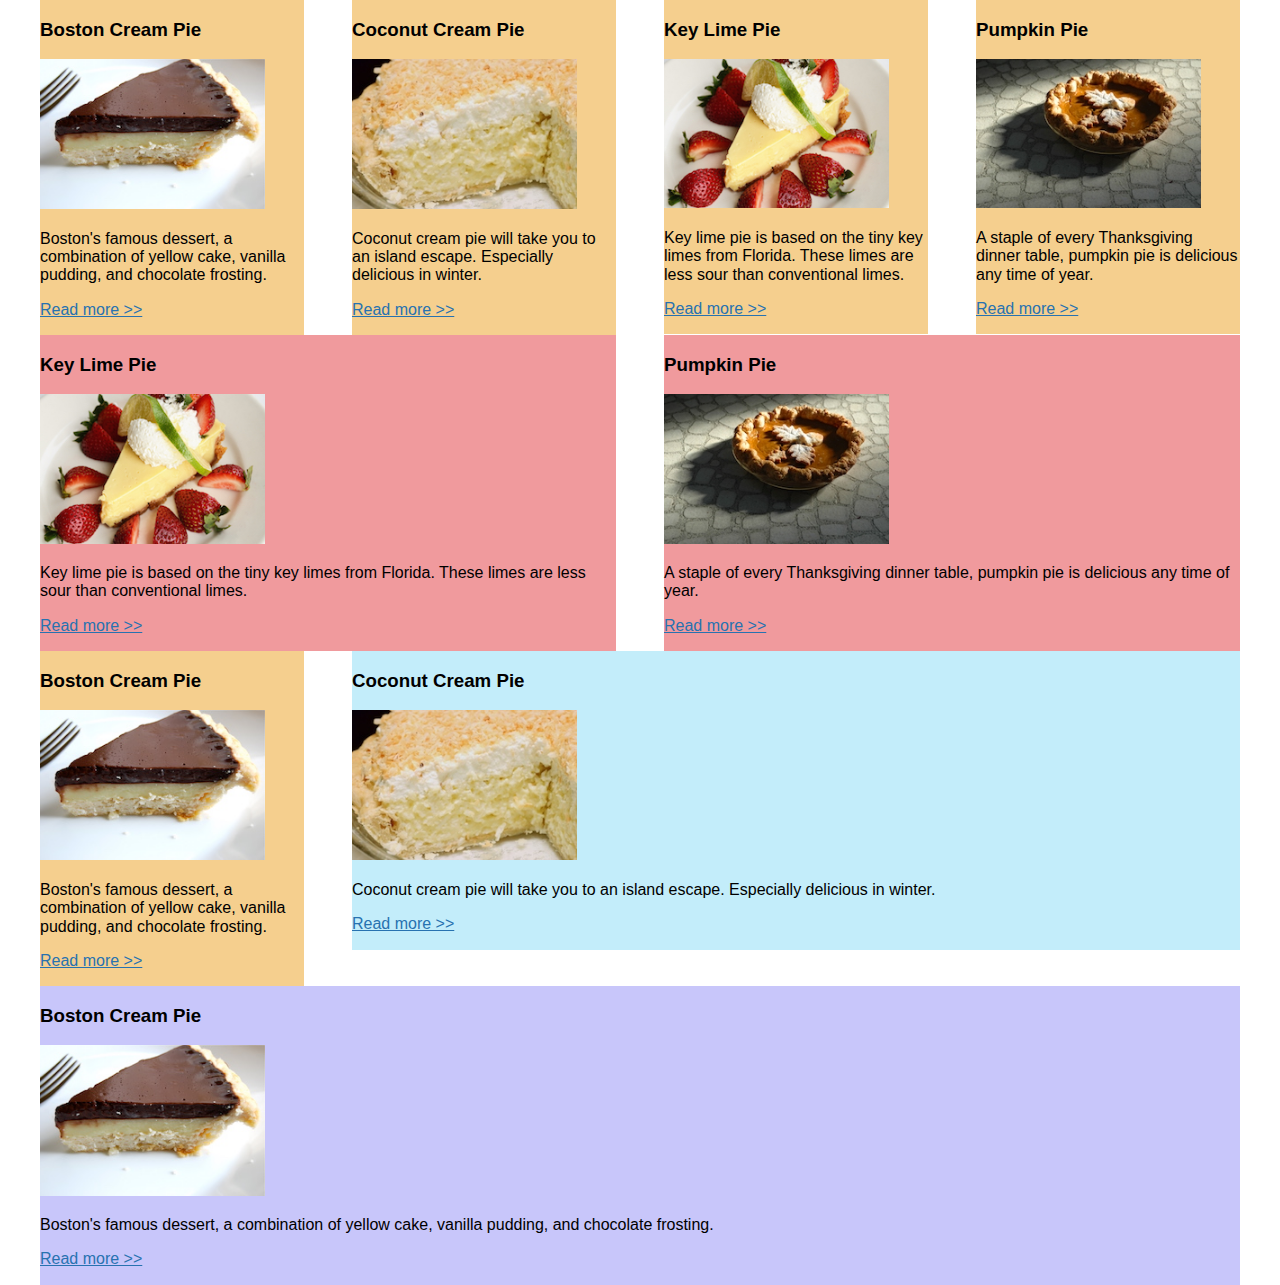
==== day-1-flexbox/1-intro-floats/begin/floats.html @ e4c98f65 "Complete Desktop Layout[1-intro-floats]" ====
<!DOCTYPE html>
<html lang="en">
<head>
	<meta charset="UTF-8">
	<title>Document</title>
	<meta name="viewport" content="width=device-width, initial-scale=1.0">
	<link rel="stylesheet" href="css/normalize.css">
	<link rel="stylesheet" href="css/floats.css">
</head>
<body>
	<div class="wrapper">
<!-- row 1, 4 individual boxes -->
		<div class="row row-1">
			<article class="col-1">
				<h3>Boston Cream Pie</h3>
			    <img src="img/boston-cream.jpg" alt="Boston creme pie.">
			    <p>Boston's famous dessert, a combination of yellow cake, vanilla pudding, and chocolate frosting.</p>
			    <p><a href="http://www.foodnetwork.com/recipes/boston-cream-pie-recipe0-1908702">Read more &gt;&gt;</a></p>
			</article>
			<article class="col-1">
		    	<h3>Coconut Cream Pie</h3>
		    	<img src="img/coconut-cream.jpg" alt="Coconut cream pie.">
		    	<p>Coconut cream pie will take you to an island escape. Especially delicious in winter.</p>
		    	<p><a href="https://www.favfamilyrecipes.com/coconut-cream-pie-2/">Read more &gt;&gt;</a></p>
		    </article>
		    <article class="col-1">
		    	<h3>Key Lime Pie</h3>
		    	<img src="img/keylime-pie.jpg" alt="Key lime pie.">
		    	<p>Key lime pie is based on the tiny key limes from Florida. These limes are less sour than conventional limes. </p>
		    	<p><a href="https://www.epicurious.com/recipes/food/views/key-lime-pie-108125" target="_blank">Read more &gt;&gt;</a></p>
		    </article>
		    <article class="col-1">
		    	<h3>Pumpkin Pie</h3>
		    	<img src="img/pumpkin-pie.jpg" alt="Pumpkin pie.">
		    	<p>A staple of every Thanksgiving dinner table, pumpkin pie is delicious any time of year.</p>
		    	<p><a href="http://www.kingarthurflour.com/recipes/pumpkin-pie-recipe" target="_blank">Read more &gt;&gt;</a></p>
		    </article>
		</div>
<!-- row 2, 2 boxes spanning 2 rows -->
		<div class="row row-2">
		    <article class="col-2">
		    	<h3>Key Lime Pie</h3>
		    	<img src="img/keylime-pie.jpg" alt="Key lime pie.">
		    	<p>Key lime pie is based on the tiny key limes from Florida. These limes are less sour than conventional limes. </p>
		    	<p><a href="https://www.epicurious.com/recipes/food/views/key-lime-pie-108125" target="_blank">Read more &gt;&gt;</a></p>
		    </article>
		    <article class="col-2">
		    	<h3>Pumpkin Pie</h3>
		    	<img src="img/pumpkin-pie.jpg" alt="Pumpkin pie.">
		    	<p>A staple of every Thanksgiving dinner table, pumpkin pie is delicious any time of year.</p>
		    	<p><a href="http://www.kingarthurflour.com/recipes/pumpkin-pie-recipe" target="_blank">Read more &gt;&gt;</a></p>
		    </article>
		</div>

<!-- row 3: narrow left column, wide right/content column -->
		<div class="row row-3">
			<article class="col-1">
				<h3>Boston Cream Pie</h3>
			    <img src="img/boston-cream.jpg" alt="Boston creme pie.">
			    <p>Boston's famous dessert, a combination of yellow cake, vanilla pudding, and chocolate frosting.</p>
			    <p><a href="http://www.foodnetwork.com/recipes/boston-cream-pie-recipe0-1908702">Read more &gt;&gt;</a></p>
			</article>
			<article class="col-3">
		    	<h3>Coconut Cream Pie</h3>
		    	<img src="img/coconut-cream.jpg" alt="Coconut cream pie.">
		    	<p>Coconut cream pie will take you to an island escape. Especially delicious in winter.</p>
		    	<p><a href="https://www.favfamilyrecipes.com/coconut-cream-pie-2/">Read more &gt;&gt;</a></p>
		    </article>
		</div>
<!-- row 4: one column -->
		<div class="row row-4">
			<article class="col-4">
				<h3>Boston Cream Pie</h3>
			    <img src="img/boston-cream.jpg" alt="Boston creme pie.">
			    <p>Boston's famous dessert, a combination of yellow cake, vanilla pudding, and chocolate frosting.</p>
			    <p><a href="http://www.foodnetwork.com/recipes/boston-cream-pie-recipe0-1908702">Read more &gt;&gt;</a></p>
			</article>
		</div>
	</div>
</body>
</html>
---- day-1-flexbox/1-intro-floats/begin/css/floats.css ----
/* Border box declaration 
https://www.paulirish.com/2012/box-sizing-border-box-ftw/ */
html {
  box-sizing: border-box;
}
/* inherit border-box on all elements in the universe and before and after
 */
*, 
*:before, 
*:after {
  box-sizing: inherit;
}

body {
	font-family: Arial, Geneva, sans-serif;
}
a {
	color: #2772B0;
}
.wrapper {
	width: 97%;
	max-width: 1200px;
	margin: 0 auto;
	float: none;
	background-color: #fff;
}

div img {
	width: 100%;
	max-width: 225px; 
}

/* Float Exercise */
/* grid system -- mobile first! */
.row::after {
	content: "";
	display: table;
	clear: both;
}

[class^=col] + [class^=col] {
	margin-left: 4%;
}


/* Mobile Landscape Screen Sizes */
@media only screen and (min-width: 480px)  {
	[class^=col] {
		float: left;
		/*margin: 0 2%;*/
	}
/*
 	.col-2 {
		width: 46%;
	}

	.col-4 {
		width: 100%;
	} */
}
/* Desktop screen Sizes */
@media only screen and (min-width: 768px) {
	.col-1 {
		width: 22%;
	}

	.col-2 {
		width: 48%;
	}

	.col-3 {
		width: 74%;
	}

	.col-4 {
		width: 100%;
	}
}

/* Debugging */
.col-4 {
	background-color: #c8c6fa;
}

.col-3 {
	background-color: #c3edfa;
}

.col-2 {
	background-color: #f09a9d;
}

.col-1 {
	background-color: #f5cf8e;
}
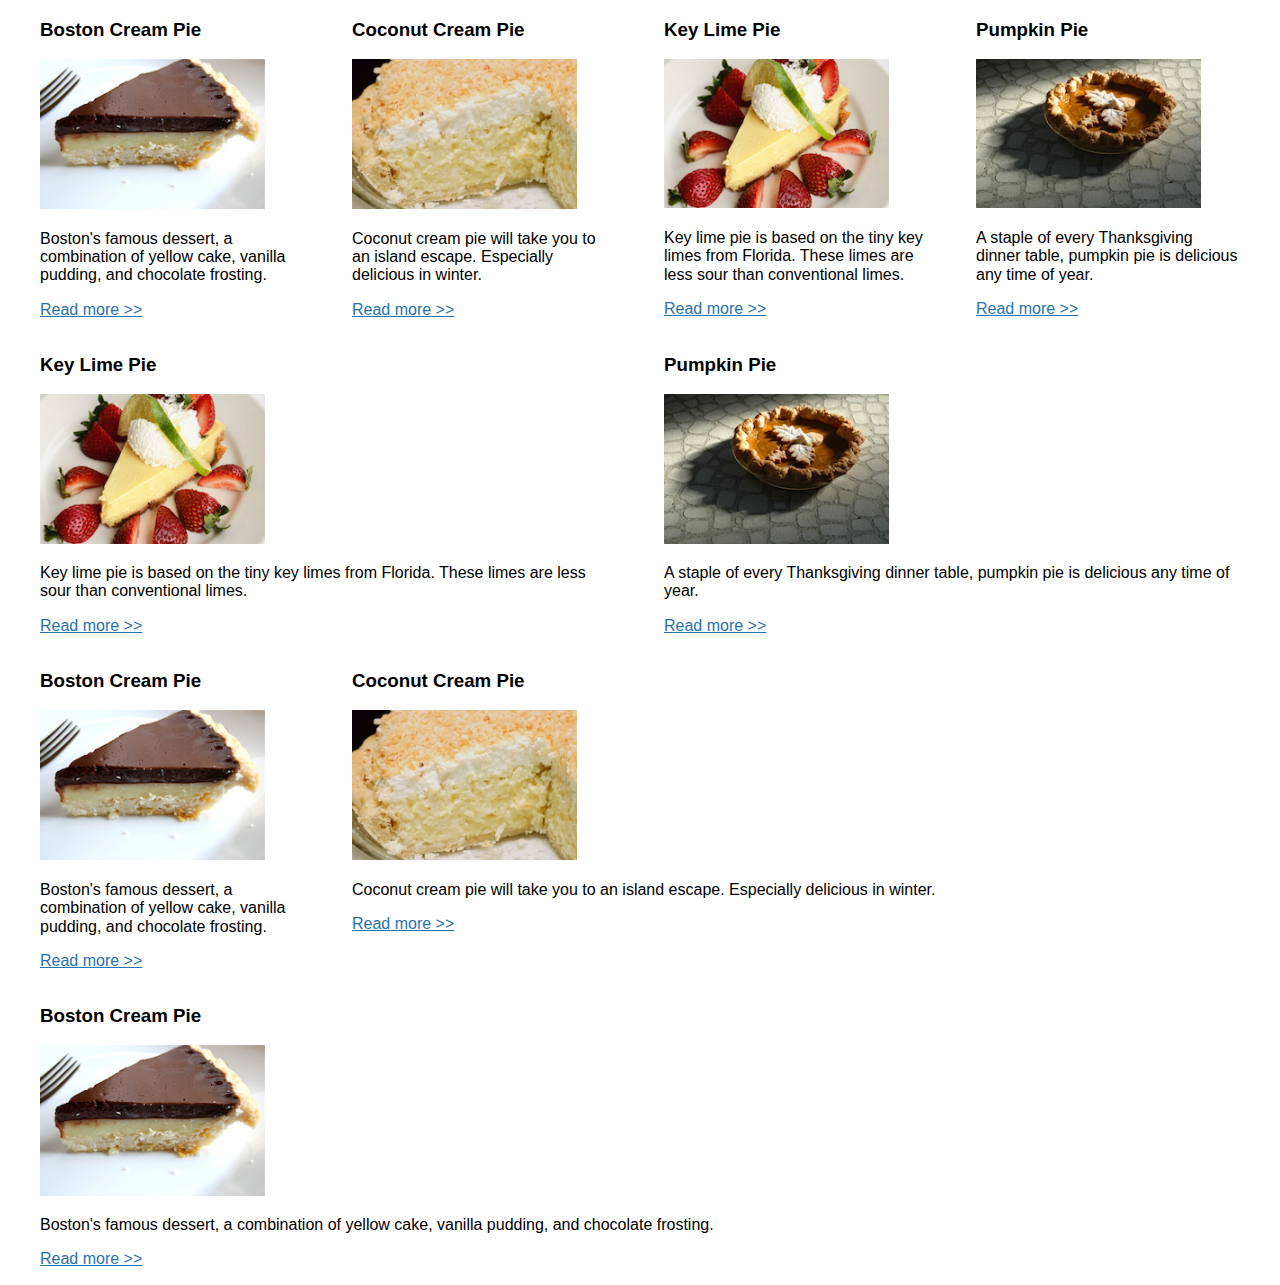
==== commit ca8a0110: "Write the grid in mobile-first fashion[1-intro-floats]" ====
--- a/day-1-flexbox/1-intro-floats/begin/floats.html
+++ b/day-1-flexbox/1-intro-floats/begin/floats.html
@@ -11,25 +11,25 @@
 	<div class="wrapper">
 <!-- row 1, 4 individual boxes -->
 		<div class="row row-1">
-			<article class="col-1">
+			<article class="col-1 col-2">
 				<h3>Boston Cream Pie</h3>
 			    <img src="img/boston-cream.jpg" alt="Boston creme pie.">
 			    <p>Boston's famous dessert, a combination of yellow cake, vanilla pudding, and chocolate frosting.</p>
 			    <p><a href="http://www.foodnetwork.com/recipes/boston-cream-pie-recipe0-1908702">Read more &gt;&gt;</a></p>
 			</article>
-			<article class="col-1">
+			<article class="col-1 col-2">
 		    	<h3>Coconut Cream Pie</h3>
 		    	<img src="img/coconut-cream.jpg" alt="Coconut cream pie.">
 		    	<p>Coconut cream pie will take you to an island escape. Especially delicious in winter.</p>
 		    	<p><a href="https://www.favfamilyrecipes.com/coconut-cream-pie-2/">Read more &gt;&gt;</a></p>
 		    </article>
-		    <article class="col-1">
+		    <article class="col-1 col-2">
 		    	<h3>Key Lime Pie</h3>
 		    	<img src="img/keylime-pie.jpg" alt="Key lime pie.">
 		    	<p>Key lime pie is based on the tiny key limes from Florida. These limes are less sour than conventional limes. </p>
 		    	<p><a href="https://www.epicurious.com/recipes/food/views/key-lime-pie-108125" target="_blank">Read more &gt;&gt;</a></p>
 		    </article>
-		    <article class="col-1">
+		    <article class="col-1 col-2">
 		    	<h3>Pumpkin Pie</h3>
 		    	<img src="img/pumpkin-pie.jpg" alt="Pumpkin pie.">
 		    	<p>A staple of every Thanksgiving dinner table, pumpkin pie is delicious any time of year.</p>
--- a/day-1-flexbox/1-intro-floats/begin/css/floats.css
+++ b/day-1-flexbox/1-intro-floats/begin/css/floats.css
@@ -38,47 +38,42 @@
 	clear: both;
 }
 
-[class^=col] + [class^=col] {
-	margin-left: 4%;
-}
-
-
 /* Mobile Landscape Screen Sizes */
 @media only screen and (min-width: 480px)  {
 	[class^=col] {
 		float: left;
-		/*margin: 0 2%;*/
+		margin: 0 2%;
 	}
-/*
+
  	.col-2 {
 		width: 46%;
 	}
-
-	.col-4 {
-		width: 100%;
-	} */
 }
 /* Desktop screen Sizes */
 @media only screen and (min-width: 768px) {
-	.col-1 {
+	[class^=col] {
+		margin: 0;
+	}
+
+	[class^=col] + [class^=col] {
+		margin-left: 4%;
+	}
+
+	article.col-1 { /* overwrite mobile landscape and desktop .col-2 */  
 		width: 22%;
 	}
 
-	.col-2 {
+	.col-2 { /* overwrite mobile landscape .col-2 */
 		width: 48%;
 	}
 
 	.col-3 {
 		width: 74%;
 	}
-
-	.col-4 {
-		width: 100%;
-	}
 }
 
-/* Debugging */
-.col-4 {
+/* Uncomment the following lines for Debugging */
+/* .col-4 {
 	background-color: #c8c6fa;
 }
 
@@ -92,4 +87,4 @@
 
 .col-1 {
 	background-color: #f5cf8e;
-}+} */